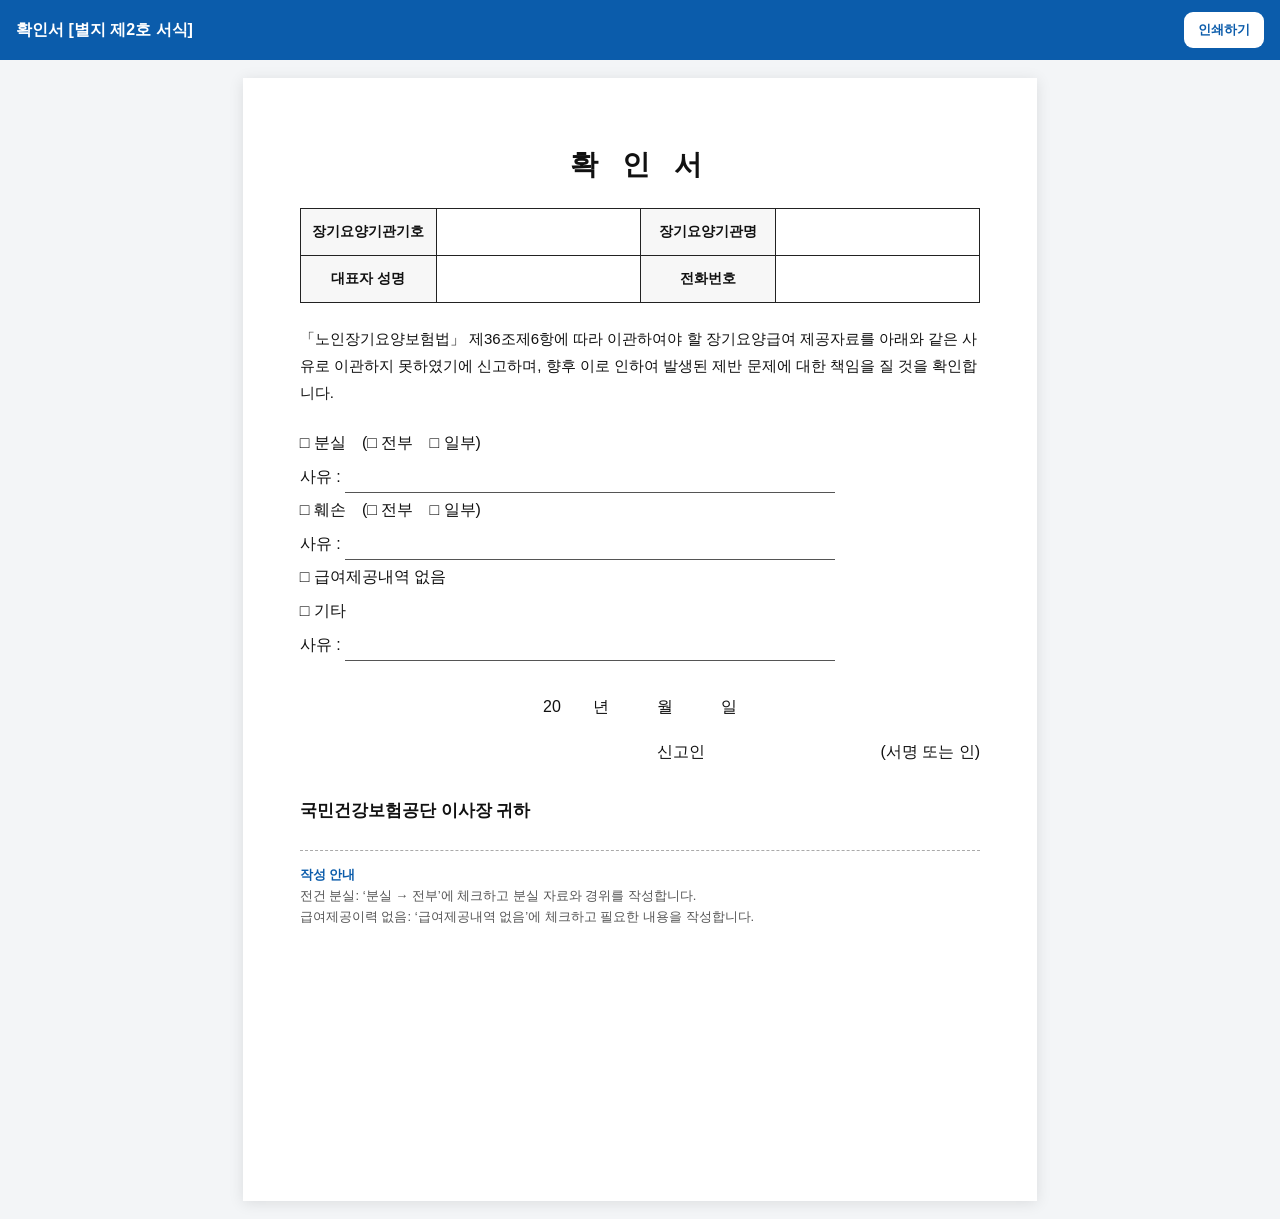
==== forms/confirmation.html @ 56b9794f "Add files via upload" ====
<!doctype html>
<html lang="ko">
<head>
<meta charset="utf-8"><meta name="viewport" content="width=device-width,initial-scale=1">
<title>확인서 [별지 제2호]</title>
<style>
body{font-family:Arial,'Noto Sans KR','Malgun Gothic',sans-serif;margin:0;background:#f3f5f7;color:#111}.toolbar{position:sticky;top:0;background:#0b5cab;color:#fff;padding:12px 16px;display:flex;justify-content:space-between;align-items:center;gap:12px}.toolbar strong{font-size:16px}.toolbar button{border:0;background:#fff;color:#0b5cab;border-radius:9px;padding:9px 14px;font-weight:800;cursor:pointer}.paper{width:min(210mm,calc(100% - 24px));min-height:297mm;margin:18px auto;background:#fff;padding:18mm 15mm;box-sizing:border-box;box-shadow:0 2px 14px rgba(0,0,0,.1)}h1{text-align:center;font-size:28px;letter-spacing:8px;margin:0 0 24px}.meta{width:100%;border-collapse:collapse;margin-bottom:22px}.meta th,.meta td{border:1px solid #222;padding:10px 8px;height:26px;font-size:14px}.meta th{background:#f7f7f7;width:20%}.bodytext{font-size:15px;line-height:1.8;margin:20px 0}.check{font-size:16px;line-height:2.1}.line{display:inline-block;border-bottom:1px solid #555;min-width:72%;height:20px;vertical-align:bottom}.date{text-align:center;margin-top:36px;font-size:16px}.sign{text-align:right;margin-top:24px;font-size:16px}.to{text-align:left;margin-top:36px;font-size:17px;font-weight:700}.help{margin-top:28px;border-top:1px dashed #aaa;padding-top:14px;color:#555;font-size:13px;line-height:1.6}.help b{color:#0b5cab}@media print{body{background:#fff}.toolbar,.help{display:none}.paper{margin:0;box-shadow:none;width:210mm;min-height:297mm}}@media(max-width:700px){.paper{padding:18px 14px;min-height:auto}.meta th,.meta td{font-size:12px;padding:8px 5px}h1{font-size:24px}.bodytext,.check{font-size:14px}}
</style>
</head>
<body>
<div class="toolbar"><strong>확인서 [별지 제2호 서식]</strong><button onclick="window.print()">인쇄하기</button></div>
<main class="paper">
<h1>확 인 서</h1>
<table class="meta">
<tr><th>장기요양기관기호</th><td></td><th>장기요양기관명</th><td></td></tr>
<tr><th>대표자 성명</th><td></td><th>전화번호</th><td></td></tr>
</table>
<p class="bodytext">「노인장기요양보험법」 제36조제6항에 따라 이관하여야 할 장기요양급여 제공자료를 아래와 같은 사유로 이관하지 못하였기에 신고하며, 향후 이로 인하여 발생된 제반 문제에 대한 책임을 질 것을 확인합니다.</p>
<div class="check">
<div>□ 분실　(□ 전부　□ 일부)</div>
<div>사유 : <span class="line"></span></div>
<div>□ 훼손　(□ 전부　□ 일부)</div>
<div>사유 : <span class="line"></span></div>
<div>□ 급여제공내역 없음</div>
<div>□ 기타</div>
<div>사유 : <span class="line"></span></div>
</div>
<div class="date">20　　년　　　월　　　일</div>
<div class="sign">신고인　　　　　　　　　　　(서명 또는 인)</div>
<div class="to">국민건강보험공단 이사장 귀하</div>
<div class="help"><b>작성 안내</b><br>전건 분실: ‘분실 → 전부’에 체크하고 분실 자료와 경위를 작성합니다.<br>급여제공이력 없음: ‘급여제공내역 없음’에 체크하고 필요한 내용을 작성합니다.</div>
</main>
</body></html>
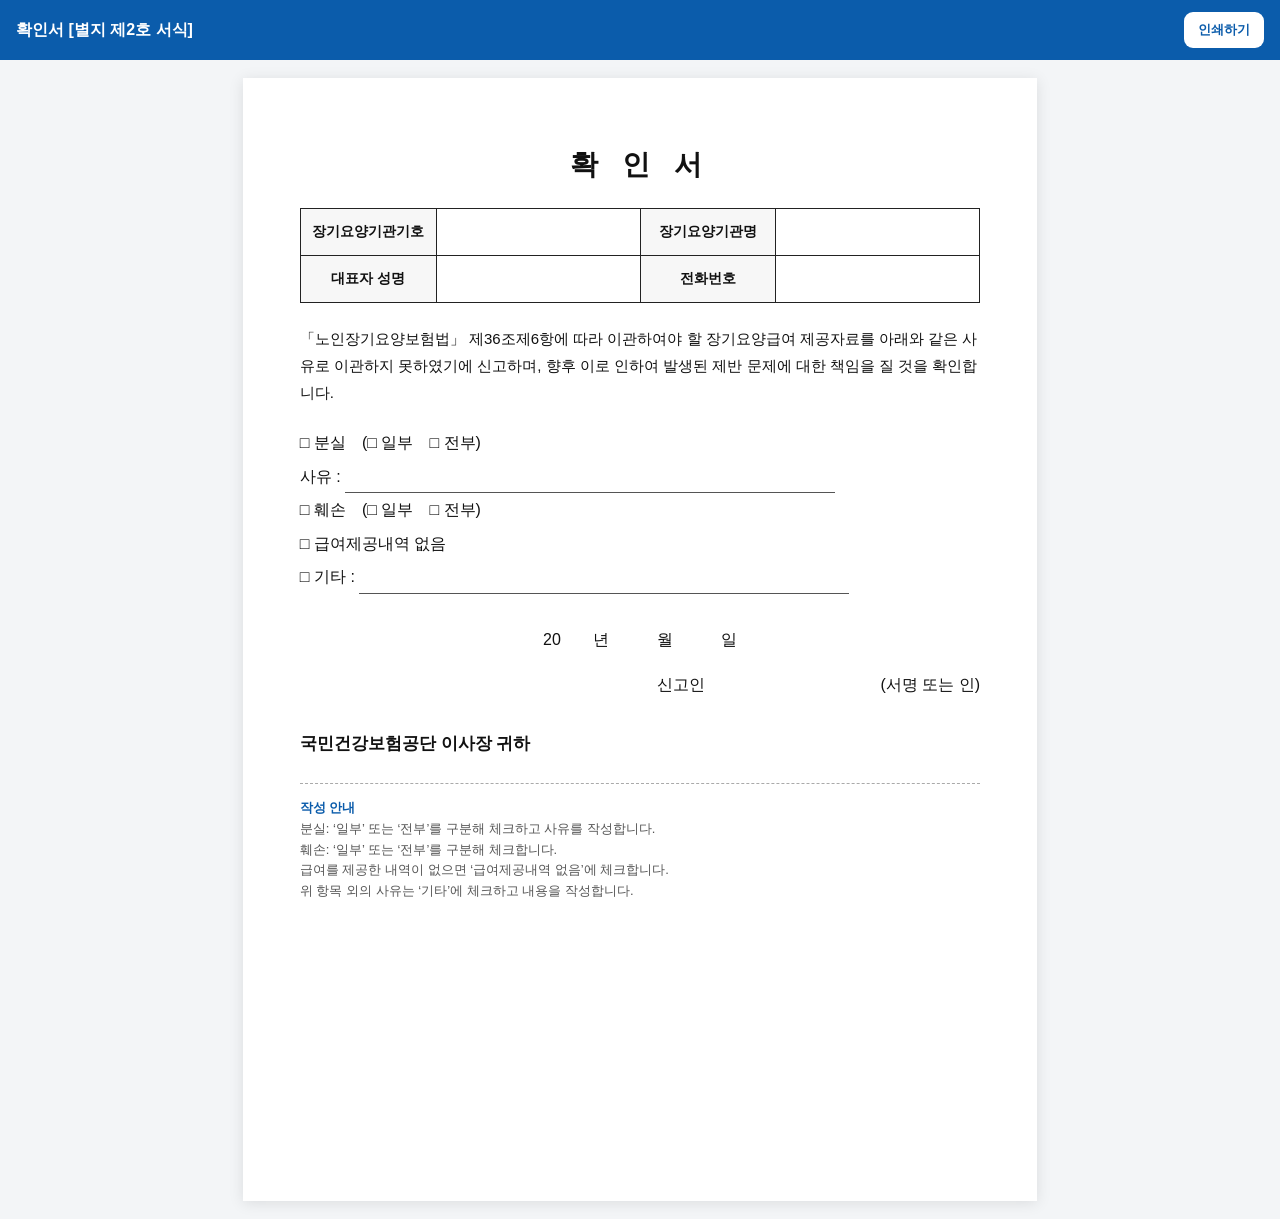
==== commit cc2257a7: "Add files via upload" ====
--- a/forms/confirmation.html
+++ b/forms/confirmation.html
@@ -17,17 +17,15 @@
 </table>
 <p class="bodytext">「노인장기요양보험법」 제36조제6항에 따라 이관하여야 할 장기요양급여 제공자료를 아래와 같은 사유로 이관하지 못하였기에 신고하며, 향후 이로 인하여 발생된 제반 문제에 대한 책임을 질 것을 확인합니다.</p>
 <div class="check">
-<div>□ 분실　(□ 전부　□ 일부)</div>
+<div>□ 분실　(□ 일부　□ 전부)</div>
 <div>사유 : <span class="line"></span></div>
-<div>□ 훼손　(□ 전부　□ 일부)</div>
-<div>사유 : <span class="line"></span></div>
+<div>□ 훼손　(□ 일부　□ 전부)</div>
 <div>□ 급여제공내역 없음</div>
-<div>□ 기타</div>
-<div>사유 : <span class="line"></span></div>
+<div>□ 기타 : <span class="line"></span></div>
 </div>
 <div class="date">20　　년　　　월　　　일</div>
 <div class="sign">신고인　　　　　　　　　　　(서명 또는 인)</div>
 <div class="to">국민건강보험공단 이사장 귀하</div>
-<div class="help"><b>작성 안내</b><br>전건 분실: ‘분실 → 전부’에 체크하고 분실 자료와 경위를 작성합니다.<br>급여제공이력 없음: ‘급여제공내역 없음’에 체크하고 필요한 내용을 작성합니다.</div>
+<div class="help"><b>작성 안내</b><br>분실: ‘일부’ 또는 ‘전부’를 구분해 체크하고 사유를 작성합니다.<br>훼손: ‘일부’ 또는 ‘전부’를 구분해 체크합니다.<br>급여를 제공한 내역이 없으면 ‘급여제공내역 없음’에 체크합니다.<br>위 항목 외의 사유는 ‘기타’에 체크하고 내용을 작성합니다.</div>
 </main>
 </body></html>
